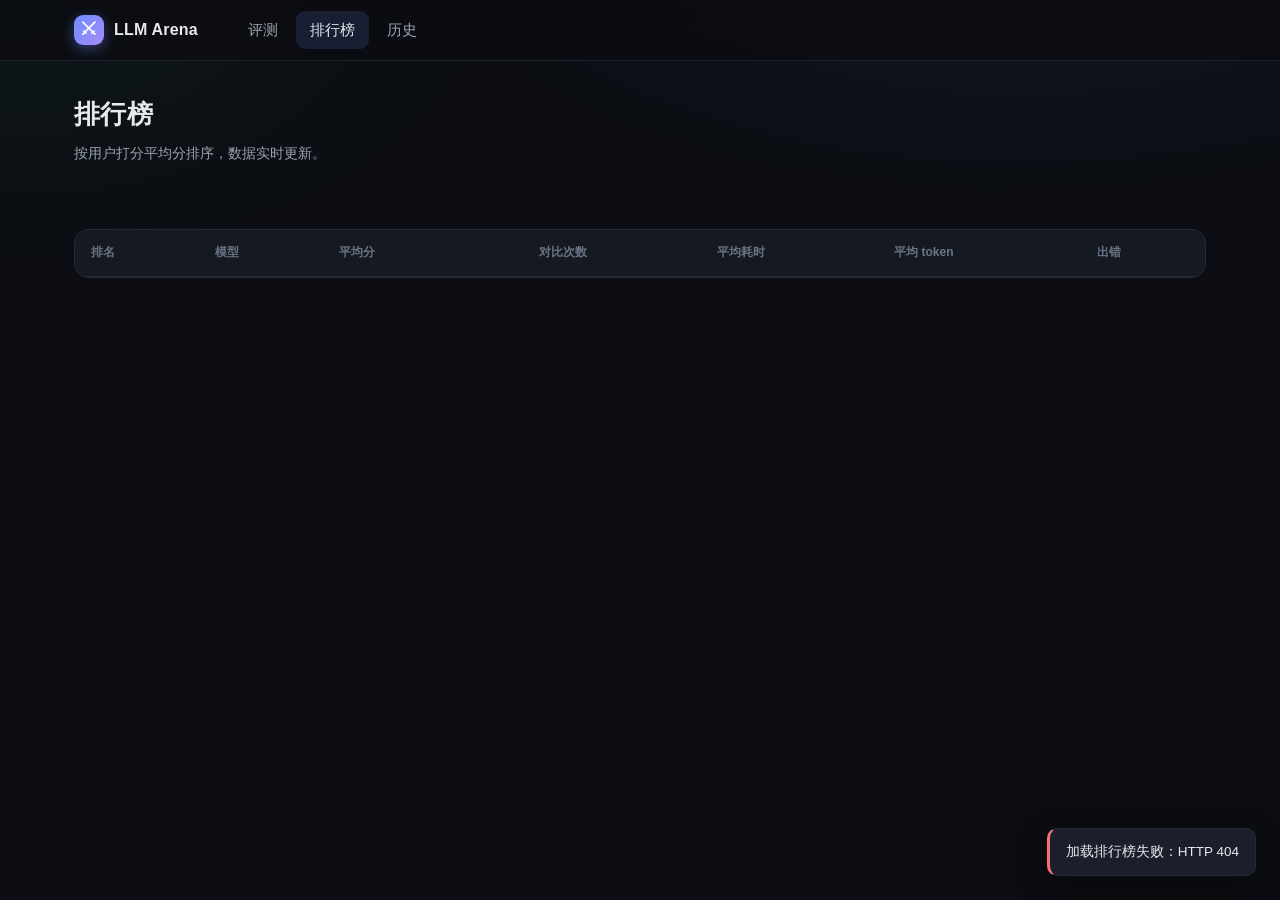
==== static/leaderboard.html @ 7d8d3189 "feat: 前端三页面（评测/排行榜/历史） - 原生 HTML/CSS/JS，零构建、无 CDN、深色现代 AI 工具质感 - 评测页：问题输入/模型多选/分类/骨架屏/并排结果卡片/健康检查 - " ====
<!DOCTYPE html>
<html lang="zh-CN">
<head>
  <meta charset="UTF-8" />
  <meta name="viewport" content="width=device-width, initial-scale=1.0" />
  <title>排行榜 · LLM Arena</title>
  <link rel="stylesheet" href="/static/css/style.css" />
  <link rel="icon" href="data:image/svg+xml,<svg xmlns='http://www.w3.org/2000/svg' viewBox='0 0 100 100'><text y='.9em' font-size='90'>⚔️</text></svg>" />
</head>
<body>
  <nav class="nav">
    <div class="nav-inner">
      <a class="brand" href="/"><span class="brand-logo">⚔</span> LLM Arena</a>
      <div class="nav-links">
        <a class="nav-link" href="/">评测</a>
        <a class="nav-link active" href="/leaderboard">排行榜</a>
        <a class="nav-link" href="/history">历史</a>
      </div>
    </div>
  </nav>

  <main class="container">
    <div class="page-head">
      <h1 class="page-title">排行榜</h1>
      <p class="page-sub">按用户打分平均分排序，数据实时更新。</p>
    </div>

    <!-- 汇总卡片 -->
    <div class="rank-cards" id="stat-cards"></div>

    <!-- 分类筛选 -->
    <div class="chips" id="filter-chips" style="margin-bottom:18px"></div>

    <!-- 排行表格 -->
    <div class="table-wrap">
      <table class="rank">
        <thead>
          <tr>
            <th>排名</th>
            <th>模型</th>
            <th style="width:200px">平均分</th>
            <th>对比次数</th>
            <th>平均耗时</th>
            <th>平均 token</th>
            <th>出错</th>
          </tr>
        </thead>
        <tbody id="rank-body"></tbody>
      </table>
      <div class="empty-state" id="empty" style="display:none">
        <div class="icon">🏜️</div>还没有评测数据，去 <a href="/">发起一次对战</a> 吧
      </div>
    </div>
  </main>

  <script src="/static/js/markdown.js"></script>
  <script src="/static/js/common.js"></script>
  <script>
    (function () {
      "use strict";
      const $ = (s) => document.querySelector(s);
      const A = window.arena;
      let currentCategory = "全部";

      async function load() {
        const chipsBox = $("#filter-chips");
        try {
          const { categories } = await A.fetchModels();
          const opts = ["全部", ...categories];
          chipsBox.innerHTML = "";
          opts.forEach((c) => {
            const chip = document.createElement("span");
            chip.className = "chip" + (c === currentCategory ? " active" : "");
            chip.textContent = c;
            chip.addEventListener("click", () => { currentCategory = c; renderChips(opts); load(); });
            chipsBox.appendChild(chip);
          });
        } catch (_) { /* 分类加载失败不阻塞表格 */ }

        const data = await A.api("/api/leaderboard?category=" + encodeURIComponent(currentCategory));
        render(data);
      }

      function renderChips(opts) {
        const chipsBox = $("#filter-chips");
        chipsBox.querySelectorAll(".chip").forEach((el, i) => {
          el.classList.toggle("active", opts[i] === currentCategory);
        });
      }

      function render(data) {
        const items = data.items;
        const body = $("#rank-body");
        body.innerHTML = "";
        $("#empty").style.display = items.length ? "none" : "block";

        // 汇总
        const totalBattles = items.reduce((s, i) => s + (i.battle_count || 0), 0);
        const maxScore = items.length ? Math.max(...items.map((i) => i.avg_score || 0)) : 0;
        const cards = $("#stat-cards");
        cards.innerHTML = `
          <div class="card stat-card"><div class="k">参与模型</div><div class="v">${items.length}</div></div>
          <div class="card stat-card"><div class="k">累计对比次数</div><div class="v">${totalBattles}</div></div>
          <div class="card stat-card"><div class="k">最高平均分</div><div class="v">${maxScore ? maxScore.toFixed(2) : "—"}</div></div>
          <div class="card stat-card"><div class="k">当前分类</div><div class="v" style="font-size:18px">${data.category}</div></div>
        `;

        items.forEach((it, idx) => {
          const score = it.avg_score || 0;
          const tr = document.createElement("tr");
          const rankCls = idx === 0 ? "top1" : idx === 1 ? "top2" : idx === 2 ? "top3" : "";
          const stars = `<span class="stars readonly">${[1,2,3,4,5].map(i =>
            `<button class="star${i <= Math.round(score) ? " on" : ""}" style="cursor:default">&starf;</button>`
          ).join("")}</span>`;
          tr.innerHTML = `
            <td><span class="rank-no ${rankCls}">${idx + 1}</span></td>
            <td>
              <span style="display:inline-flex;align-items:center;gap:8px">
                <span class="mdot" style="width:18px;height:18px;border-radius:6px;display:inline-grid;place-items:center;font-size:10px;font-weight:800;color:#fff;background:${A.modelColor(it.model)}">${A.modelName(it.model).split(/\s+/)[0].slice(0,2).toUpperCase()}</span>
                <b>${A.modelName(it.model)}</b>
              </span>
            </td>
            <td>
              <div class="score-cell">
                <div class="score-bar"><i style="width:${score ? Math.min(100, score / 5 * 100) : 0}%"></i></div>
                <b style="min-width:34px">${score ? score.toFixed(2) : "—"}</b>
                <span style="font-size:11px">${stars}</span>
              </div>
            </td>
            <td>${it.battle_count}</td>
            <td>${A.fmtMs(it.avg_latency_ms)}</td>
            <td>${A.fmtTokens(it.avg_tokens)}</td>
            <td style="color:${it.error_count ? "var(--red)" : "var(--text-faint)"}">${it.error_count || 0}</td>
          `;
          body.appendChild(tr);
        });
      }

      load().catch((e) => A.toast("加载排行榜失败：" + e.message, "err"));
    })();
  </script>
</body>
</html>
---- static/css/style.css ----
/* LLM Arena 全局样式 — 深色主题 / 卡片式 / 现代 AI 工具质感 */

:root {
  --bg: #0b0d12;
  --bg-soft: #10131a;
  --card: #151922;
  --card-hover: #1a1f2b;
  --border: #232936;
  --border-soft: #1c212c;

  --text: #e7e9ee;
  --text-dim: #9aa3b2;
  --text-faint: #6b7484;

  --accent: #6d8cff;
  --accent-soft: rgba(109, 140, 255, 0.14);
  --green: #34d399;
  --red: #f87171;
  --amber: #fbbf24;

  --radius: 14px;
  --radius-sm: 9px;
  --shadow: 0 10px 30px rgba(0, 0, 0, 0.35);

  --font: -apple-system, BlinkMacSystemFont, "PingFang SC", "Segoe UI",
    "Microsoft YaHei", "Noto Sans CJK SC", sans-serif;
  --mono: "SF Mono", "JetBrains Mono", Menlo, Consolas, "Courier New", monospace;
}

* { box-sizing: border-box; margin: 0; padding: 0; }

html { scrollbar-color: #2a3240 var(--bg); }

body {
  background:
    radial-gradient(1100px 500px at 80% -10%, rgba(109, 140, 255, 0.08), transparent 60%),
    radial-gradient(900px 480px at 0% 0%, rgba(52, 211, 153, 0.05), transparent 55%),
    var(--bg);
  color: var(--text);
  font-family: var(--font);
  font-size: 15px;
  line-height: 1.65;
  min-height: 100vh;
}

a { color: var(--accent); text-decoration: none; }
a:hover { text-decoration: underline; }

/* ---------- 导航栏 ---------- */

.nav {
  position: sticky;
  top: 0;
  z-index: 50;
  background: rgba(11, 13, 18, 0.82);
  backdrop-filter: blur(12px);
  -webkit-backdrop-filter: blur(12px);
  border-bottom: 1px solid var(--border-soft);
}

.nav-inner {
  max-width: 1180px;
  margin: 0 auto;
  padding: 0 24px;
  height: 60px;
  display: flex;
  align-items: center;
  gap: 28px;
}

.brand {
  display: flex;
  align-items: center;
  gap: 10px;
  font-weight: 700;
  font-size: 16px;
  letter-spacing: 0.2px;
  color: var(--text);
}
.brand:hover { text-decoration: none; }

.brand-logo {
  width: 30px;
  height: 30px;
  border-radius: 9px;
  display: grid;
  place-items: center;
  background: linear-gradient(135deg, var(--accent), #a78bfa);
  color: #fff;
  font-size: 16px;
  box-shadow: 0 4px 14px rgba(109, 140, 255, 0.4);
}

.nav-links { display: flex; gap: 4px; margin-left: 8px; }

.nav-link {
  padding: 7px 14px;
  border-radius: var(--radius-sm);
  color: var(--text-dim);
  font-weight: 500;
  transition: all 0.15s;
}
.nav-link:hover { color: var(--text); background: rgba(255, 255, 255, 0.05); text-decoration: none; }
.nav-link.active { color: var(--text); background: var(--accent-soft); }

.nav-right { margin-left: auto; display: flex; align-items: center; gap: 12px; }
.nav-status {
  font-size: 12px;
  color: var(--text-faint);
  display: flex;
  align-items: center;
  gap: 6px;
}
.dot {
  width: 8px; height: 8px; border-radius: 50%;
  background: var(--green);
  box-shadow: 0 0 8px var(--green);
  display: inline-block;
}
.dot.off { background: var(--red); box-shadow: 0 0 8px var(--red); }
.dot.wait { background: var(--amber); box-shadow: 0 0 8px var(--amber); animation: pulse 1.2s infinite; }

@keyframes pulse { 50% { opacity: 0.35; } }

/* ---------- 布局容器 ---------- */

.container { max-width: 1180px; margin: 0 auto; padding: 32px 24px 64px; }

.page-head { margin-bottom: 24px; }
.page-title { font-size: 26px; font-weight: 750; letter-spacing: 0.3px; }
.page-sub { color: var(--text-dim); margin-top: 6px; font-size: 14px; }

/* ---------- 卡片 ---------- */

.card {
  background: var(--card);
  border: 1px solid var(--border);
  border-radius: var(--radius);
  box-shadow: var(--shadow);
}

/* ---------- 评测表单 ---------- */

.battle-card { padding: 24px; }

.field-label {
  font-size: 13px;
  font-weight: 600;
  color: var(--text-dim);
  margin-bottom: 8px;
  display: flex;
  align-items: center;
  justify-content: space-between;
}

.question-input {
  width: 100%;
  min-height: 120px;
  resize: vertical;
  background: var(--bg-soft);
  border: 1px solid var(--border);
  border-radius: var(--radius-sm);
  color: var(--text);
  font-family: var(--font);
  font-size: 15px;
  line-height: 1.6;
  padding: 14px 16px;
  transition: border-color 0.15s, box-shadow 0.15s;
}
.question-input:focus {
  outline: none;
  border-color: var(--accent);
  box-shadow: 0 0 0 3px rgba(109, 140, 255, 0.18);
}
.question-input::placeholder { color: var(--text-faint); }
.char-count { font-size: 12px; color: var(--text-faint); font-weight: 400; }

.form-grid {
  display: grid;
  grid-template-columns: 1fr 1.4fr;
  gap: 20px;
  margin-top: 18px;
}

/* 分类选择 */
.chips { display: flex; flex-wrap: wrap; gap: 8px; }

.chip {
  padding: 7px 14px;
  border-radius: 999px;
  background: var(--bg-soft);
  border: 1px solid var(--border);
  color: var(--text-dim);
  font-size: 13px;
  font-weight: 500;
  cursor: pointer;
  user-select: none;
  transition: all 0.15s;
}
.chip:hover { border-color: var(--text-faint); color: var(--text); }
.chip.active {
  background: var(--accent-soft);
  border-color: var(--accent);
  color: var(--accent);
}

/* 模型多选 */
.model-select { display: flex; flex-wrap: wrap; gap: 8px; }

.model-chip {
  display: inline-flex;
  align-items: center;
  gap: 8px;
  padding: 7px 13px;
  border-radius: 999px;
  background: var(--bg-soft);
  border: 1px solid var(--border);
  color: var(--text-dim);
  font-size: 13px;
  font-weight: 500;
  cursor: pointer;
  user-select: none;
  transition: all 0.15s;
}
.model-chip:hover { border-color: var(--text-faint); color: var(--text); }
.model-chip.active { color: var(--text); background: var(--card-hover); }
.model-chip .mdot {
  width: 8px; height: 8px; border-radius: 50%;
  background: var(--mc, var(--accent));
  box-shadow: 0 0 6px var(--mc, var(--accent));
}
.model-chip.off .mdot { background: var(--text-faint); box-shadow: none; }

/* 提交按钮 */
.submit-row { margin-top: 20px; display: flex; align-items: center; gap: 14px; }

.btn {
  display: inline-flex;
  align-items: center;
  gap: 8px;
  border: none;
  border-radius: 10px;
  padding: 11px 22px;
  font-size: 14px;
  font-weight: 650;
  cursor: pointer;
  transition: all 0.15s;
  font-family: var(--font);
}
.btn-primary {
  background: linear-gradient(135deg, var(--accent), #8b5cf6);
  color: #fff;
  box-shadow: 0 6px 20px rgba(109, 140, 255, 0.35);
}
.btn-primary:hover { filter: brightness(1.08); transform: translateY(-1px); }
.btn-primary:disabled { opacity: 0.55; cursor: not-allowed; transform: none; filter: none; }

.btn-ghost {
  background: transparent;
  border: 1px solid var(--border);
  color: var(--text-dim);
}
.btn-ghost:hover { border-color: var(--text-faint); color: var(--text); }

.spinner {
  width: 15px; height: 15px;
  border: 2px solid rgba(255, 255, 255, 0.35);
  border-top-color: #fff;
  border-radius: 50%;
  animation: spin 0.8s linear infinite;
}
@keyframes spin { to { transform: rotate(360deg); } }

/* 健康状态 */
.health-row { margin-top: 18px; display: flex; flex-wrap: wrap; gap: 8px; }
.health-pill {
  display: inline-flex;
  align-items: center;
  gap: 7px;
  padding: 5px 12px;
  border-radius: 999px;
  background: var(--bg-soft);
  border: 1px solid var(--border);
  font-size: 12px;
  color: var(--text-dim);
}
.health-pill .sdot { width: 7px; height: 7px; border-radius: 50%; }
.sdot.ok { background: var(--green); box-shadow: 0 0 6px var(--green); }
.sdot.bad { background: var(--red); box-shadow: 0 0 6px var(--red); }
.sdot.na { background: var(--text-faint); }

/* ---------- 回答结果卡片 ---------- */

.results-head {
  margin: 36px 0 16px;
  display: flex;
  align-items: baseline;
  gap: 12px;
}
.results-head h2 { font-size: 18px; font-weight: 700; }
.results-head .hint { color: var(--text-faint); font-size: 13px; }

.answer-grid {
  display: grid;
  grid-template-columns: repeat(auto-fill, minmax(360px, 1fr));
  gap: 18px;
  align-items: start;
}

.answer-card {
  position: relative;
  background: var(--card);
  border: 1px solid var(--border);
  border-radius: var(--radius);
  overflow: hidden;
  display: flex;
  flex-direction: column;
  transition: border-color 0.15s, transform 0.15s;
}
.answer-card:hover { border-color: #2e3545; transform: translateY(-2px); }
.answer-card::before {
  content: "";
  position: absolute;
  top: 0; left: 0; right: 0;
  height: 3px;
  background: linear-gradient(90deg, var(--mc, var(--accent)), transparent);
}

.answer-head {
  display: flex;
  align-items: center;
  gap: 10px;
  padding: 14px 16px;
  border-bottom: 1px solid var(--border-soft);
}
.answer-head .mdot {
  width: 26px; height: 26px; border-radius: 8px;
  display: grid; place-items: center;
  font-size: 12px; font-weight: 800; color: #fff;
  background: var(--mc, var(--accent));
  box-shadow: 0 2px 10px rgba(0, 0, 0, 0.3);
}
.answer-head .mname { font-weight: 650; font-size: 14px; }
.answer-meta {
  margin-left: auto;
  text-align: right;
  color: var(--text-faint);
  font-size: 11.5px;
  line-height: 1.45;
}

.answer-body {
  padding: 16px;
  flex: 1;
  overflow-wrap: anywhere;
  font-size: 14.5px;
}

.answer-body.markdown { color: var(--text); }
.answer-body.markdown h1, .answer-body.markdown h2, .answer-body.markdown h3,
.answer-body.markdown h4 { margin: 14px 0 8px; line-height: 1.4; }
.answer-body.markdown h1 { font-size: 19px; }
.answer-body.markdown h2 { font-size: 17px; }
.answer-body.markdown h3 { font-size: 15px; }
.answer-body.markdown p { margin: 7px 0; }
.answer-body.markdown ul, .answer-body.markdown ol { margin: 8px 0 8px 22px; }
.answer-body.markdown li { margin: 3px 0; }
.answer-body.markdown code {
  font-family: var(--mono);
  font-size: 12.5px;
  background: rgba(255, 255, 255, 0.07);
  border: 1px solid rgba(255, 255, 255, 0.08);
  padding: 1px 5px;
  border-radius: 5px;
  color: #f0b4d8;
}
.answer-body.markdown pre {
  background: #0b0e14;
  border: 1px solid var(--border);
  border-radius: 8px;
  padding: 12px 14px;
  overflow-x: auto;
  margin: 10px 0;
}
.answer-body.markdown pre code { background: none; border: none; padding: 0; color: #d6e2ff; }
.answer-body.markdown blockquote {
  border-left: 3px solid var(--accent);
  padding: 4px 12px;
  margin: 10px 0;
  color: var(--text-dim);
  background: rgba(255, 255, 255, 0.03);
  border-radius: 0 6px 6px 0;
}
.answer-body.markdown table {
  border-collapse: collapse;
  margin: 10px 0;
  width: 100%;
  font-size: 13px;
}
.answer-body.markdown th, .answer-body.markdown td {
  border: 1px solid var(--border);
  padding: 6px 10px;
  text-align: left;
}
.answer-body.markdown th { background: var(--bg-soft); }
.answer-body.markdown hr { border: none; border-top: 1px solid var(--border); margin: 14px 0; }

/* 错误提示 */
.answer-error {
  margin: 12px 16px;
  padding: 10px 12px;
  border-radius: 8px;
  background: rgba(248, 113, 113, 0.1);
  border: 1px solid rgba(248, 113, 113, 0.25);
  color: var(--red);
  font-size: 13px;
  font-family: var(--mono);
  white-space: pre-wrap;
  word-break: break-word;
}

.answer-empty { color: var(--text-faint); padding: 24px 16px; text-align: center; }

/* 星标评分 */
.answer-foot {
  padding: 12px 16px;
  border-top: 1px solid var(--border-soft);
  display: flex;
  align-items: center;
  gap: 10px;
}
.stars { display: inline-flex; gap: 2px; }
.star {
  font-size: 20px;
  line-height: 1;
  color: #3a4150;
  cursor: pointer;
  transition: color 0.1s, transform 0.1s;
  background: none; border: none; padding: 0;
}
.star:hover { transform: scale(1.15); }
.star.on { color: var(--amber); text-shadow: 0 0 10px rgba(251, 191, 36, 0.4); }
.stars.readonly .star { cursor: default; }
.stars.readonly .star:hover { transform: none; }

.rate-hint { font-size: 12px; color: var(--text-faint); }

/* 加载骨架 */
.skeleton-grid { display: grid; grid-template-columns: repeat(auto-fill, minmax(360px, 1fr)); gap: 18px; }
.skeleton {
  height: 220px;
  border-radius: var(--radius);
  background: linear-gradient(100deg, var(--card) 40%, var(--card-hover) 50%, var(--card) 60%);
  background-size: 200% 100%;
  animation: shimmer 1.3s infinite;
  border: 1px solid var(--border);
}
@keyframes shimmer { to { background-position: -200% 0; } }

/* ---------- 排行榜 ---------- */

.rank-cards { display: grid; grid-template-columns: repeat(auto-fit, minmax(180px, 1fr)); gap: 14px; margin-bottom: 22px; }
.stat-card { padding: 16px 18px; }
.stat-card .k { font-size: 12.5px; color: var(--text-faint); }
.stat-card .v { font-size: 24px; font-weight: 750; margin-top: 4px; letter-spacing: 0.2px; }

.table-wrap { overflow-x: auto; border-radius: var(--radius); border: 1px solid var(--border); background: var(--card); }
table.rank {
  width: 100%;
  border-collapse: collapse;
  font-size: 14px;
}
table.rank th {
  text-align: left;
  padding: 13px 16px;
  font-size: 12px;
  color: var(--text-faint);
  font-weight: 600;
  border-bottom: 1px solid var(--border);
  white-space: nowrap;
}
table.rank td {
  padding: 13px 16px;
  border-bottom: 1px solid var(--border-soft);
  vertical-align: middle;
}
table.rank tr:last-child td { border-bottom: none; }
table.rank tr:hover td { background: rgba(255, 255, 255, 0.02); }

.rank-no { width: 26px; height: 26px; border-radius: 8px; display: inline-grid; place-items: center; font-weight: 700; font-size: 13px; background: var(--bg-soft); color: var(--text-dim); }
.rank-no.top1 { background: linear-gradient(135deg, #fbbf24, #f59e0b); color: #1a1202; }
.rank-no.top2 { background: linear-gradient(135deg, #cbd5e1, #94a3b8); color: #0f172a; }
.rank-no.top3 { background: linear-gradient(135deg, #d97706, #b45309); color: #fff; }

.score-cell { display: flex; align-items: center; gap: 10px; }
.score-bar {
  width: 110px; height: 8px;
  background: var(--bg-soft);
  border-radius: 999px;
  overflow: hidden;
}
.score-bar > i {
  display: block; height: 100%;
  border-radius: 999px;
  background: linear-gradient(90deg, var(--accent), #a78bfa);
}

/* ---------- 历史 ---------- */

.history-list { display: flex; flex-direction: column; gap: 12px; }
.hist-item {
  padding: 16px 18px;
  cursor: pointer;
  transition: border-color 0.15s, transform 0.15s;
  display: flex;
  flex-direction: column;
  gap: 8px;
}
.hist-item:hover { border-color: #2e3545; transform: translateY(-1px); }
.hist-item .q { font-size: 15px; font-weight: 550; color: var(--text); overflow-wrap: anywhere; }
.hist-item .q.clamp {
  display: -webkit-box;
  -webkit-line-clamp: 2;
  -webkit-box-orient: vertical;
  overflow: hidden;
}
.hist-meta { display: flex; flex-wrap: wrap; gap: 8px 14px; color: var(--text-faint); font-size: 12.5px; align-items: center; }

.tag {
  display: inline-flex;
  align-items: center;
  padding: 2px 9px;
  border-radius: 999px;
  font-size: 11.5px;
  font-weight: 600;
  background: var(--accent-soft);
  color: var(--accent);
  border: 1px solid rgba(109, 140, 255, 0.25);
}
.tag-muted { background: rgba(255,255,255,0.05); color: var(--text-dim); border-color: var(--border); }

.empty-state { padding: 60px 24px; text-align: center; color: var(--text-faint); }
.empty-state .icon { font-size: 40px; margin-bottom: 12px; }

/* 详情面板 */
.detail-back { margin-bottom: 16px; }
.detail-question { padding: 20px 22px; margin-bottom: 20px; }
.detail-question .dq-text { font-size: 17px; font-weight: 600; margin-top: 6px; line-height: 1.55; }
.detail-question .dq-meta { display: flex; gap: 12px; align-items: center; color: var(--text-faint); font-size: 13px; margin-top: 8px; }

/* ---------- Toast ---------- */

.toast-wrap {
  position: fixed;
  bottom: 24px;
  right: 24px;
  display: flex;
  flex-direction: column;
  gap: 10px;
  z-index: 100;
}
.toast {
  background: var(--card-hover);
  border: 1px solid var(--border);
  border-left: 3px solid var(--accent);
  color: var(--text);
  padding: 12px 16px;
  border-radius: 10px;
  font-size: 13.5px;
  box-shadow: var(--shadow);
  animation: slideIn 0.2s ease;
  max-width: 340px;
}
.toast.ok { border-left-color: var(--green); }
.toast.err { border-left-color: var(--red); }
@keyframes slideIn { from { transform: translateY(8px); opacity: 0; } }

/* ---------- 响应式 ---------- */

@media (max-width: 860px) {
  .form-grid { grid-template-columns: 1fr; }
  .answer-grid, .skeleton-grid { grid-template-columns: 1fr; }
  .nav-inner { padding: 0 16px; gap: 16px; }
  .nav-links { gap: 0; }
  .nav-link { padding: 7px 10px; font-size: 14px; }
  .nav-status { display: none; }
  .container { padding: 22px 16px 48px; }
}
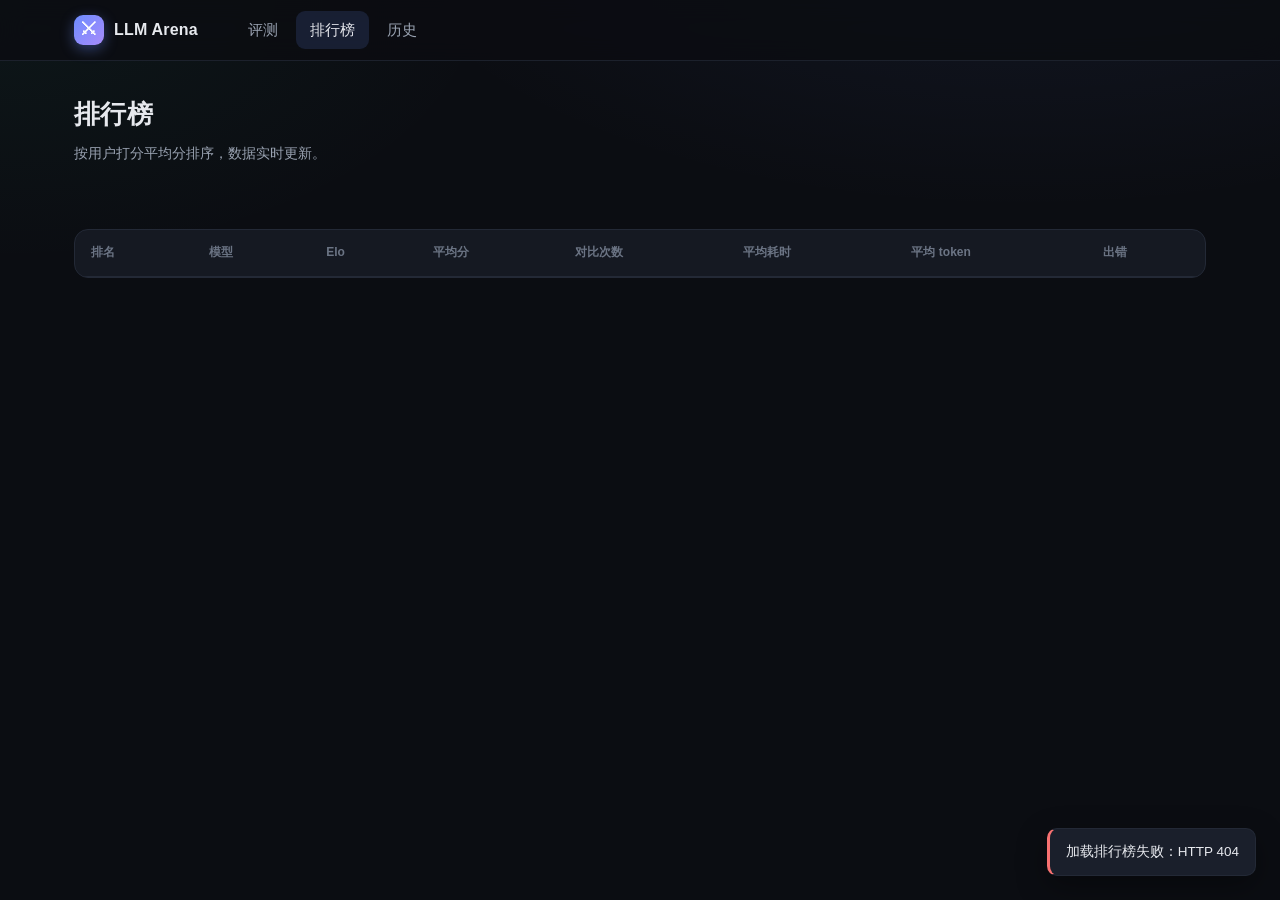
==== commit 5053f1c0: "feat: 双盲对决 + Elo 排名 + 13 测试 + CI - Feat: elo.py 纯函数引擎(K=32, 起始 1000) + duels/elo_ratings 表 - Feat: P" ====
--- a/static/leaderboard.html
+++ b/static/leaderboard.html
@@ -36,9 +36,10 @@
       <table class="rank">
         <thead>
           <tr>
-            <th>排名</th>
+<th>排名</th>
             <th>模型</th>
-            <th style="width:200px">平均分</th>
+            <th>Elo</th>
+            <th>平均分</th>
             <th>对比次数</th>
             <th>平均耗时</th>
             <th>平均 token</th>
@@ -97,6 +98,7 @@
         // 汇总
         const totalBattles = items.reduce((s, i) => s + (i.battle_count || 0), 0);
         const maxScore = items.length ? Math.max(...items.map((i) => i.avg_score || 0)) : 0;
+        const hasDuel = items.some((i) => (i.duel_count || 0) > 0);
         const cards = $("#stat-cards");
         cards.innerHTML = `
           <div class="card stat-card"><div class="k">参与模型</div><div class="v">${items.length}</div></div>
@@ -112,6 +114,9 @@
           const stars = `<span class="stars readonly">${[1,2,3,4,5].map(i =>
             `<button class="star${i <= Math.round(score) ? " on" : ""}" style="cursor:default">&starf;</button>`
           ).join("")}</span>`;
+          const eloCell = hasDuel
+            ? `<td><b>${it.elo ? it.elo.toFixed(0) : "—"}</b><span style="font-size:11px;color:var(--text-faint)"> ${it.duel_count || 0}场</span></td>`
+            : `<td style="color:var(--text-faint)">未开启</td>`;
           tr.innerHTML = `
             <td><span class="rank-no ${rankCls}">${idx + 1}</span></td>
             <td>
@@ -120,6 +125,7 @@
                 <b>${A.modelName(it.model)}</b>
               </span>
             </td>
+            ${eloCell}
             <td>
               <div class="score-cell">
                 <div class="score-bar"><i style="width:${score ? Math.min(100, score / 5 * 100) : 0}%"></i></div>
--- a/static/css/style.css
+++ b/static/css/style.css
@@ -341,6 +341,42 @@
   box-shadow: 0 2px 10px rgba(0, 0, 0, 0.3);
 }
 .answer-head .mname { font-weight: 650; font-size: 14px; }
+.reveal-btn {
+  border: 1px dashed var(--border);
+  background: transparent;
+  color: var(--text-faint);
+  font-size: 11px;
+  padding: 2px 8px;
+  border-radius: 10px;
+  cursor: pointer;
+  transition: all 0.15s;
+}
+.reveal-btn:hover { border-color: var(--accent); color: var(--accent); }
+.answer-card.picked { border-color: var(--accent); box-shadow: 0 0 0 1px var(--accent); }
+.answer-card.picked::after {
+  content: "已选";
+  position: absolute; top: 10px; right: 10px;
+  background: var(--accent); color: #fff;
+  font-size: 10px; padding: 2px 8px; border-radius: 8px;
+}
+.duel-bar {
+  display: flex;
+  align-items: center;
+  justify-content: space-between;
+  gap: 12px;
+  margin: 14px 0 4px;
+  padding: 10px 14px;
+  background: var(--card);
+  border: 1px solid var(--border);
+  border-radius: var(--radius);
+}
+.btn-small { padding: 6px 14px; font-size: 13px; }
+.btn-small:disabled { opacity: 0.4; cursor: not-allowed; }
+.link-btn {
+  background: none; border: none; color: var(--accent);
+  cursor: pointer; font-size: 13px; text-decoration: underline;
+  padding: 0; margin-left: 4px;
+}
 .answer-meta {
   margin-left: auto;
   text-align: right;
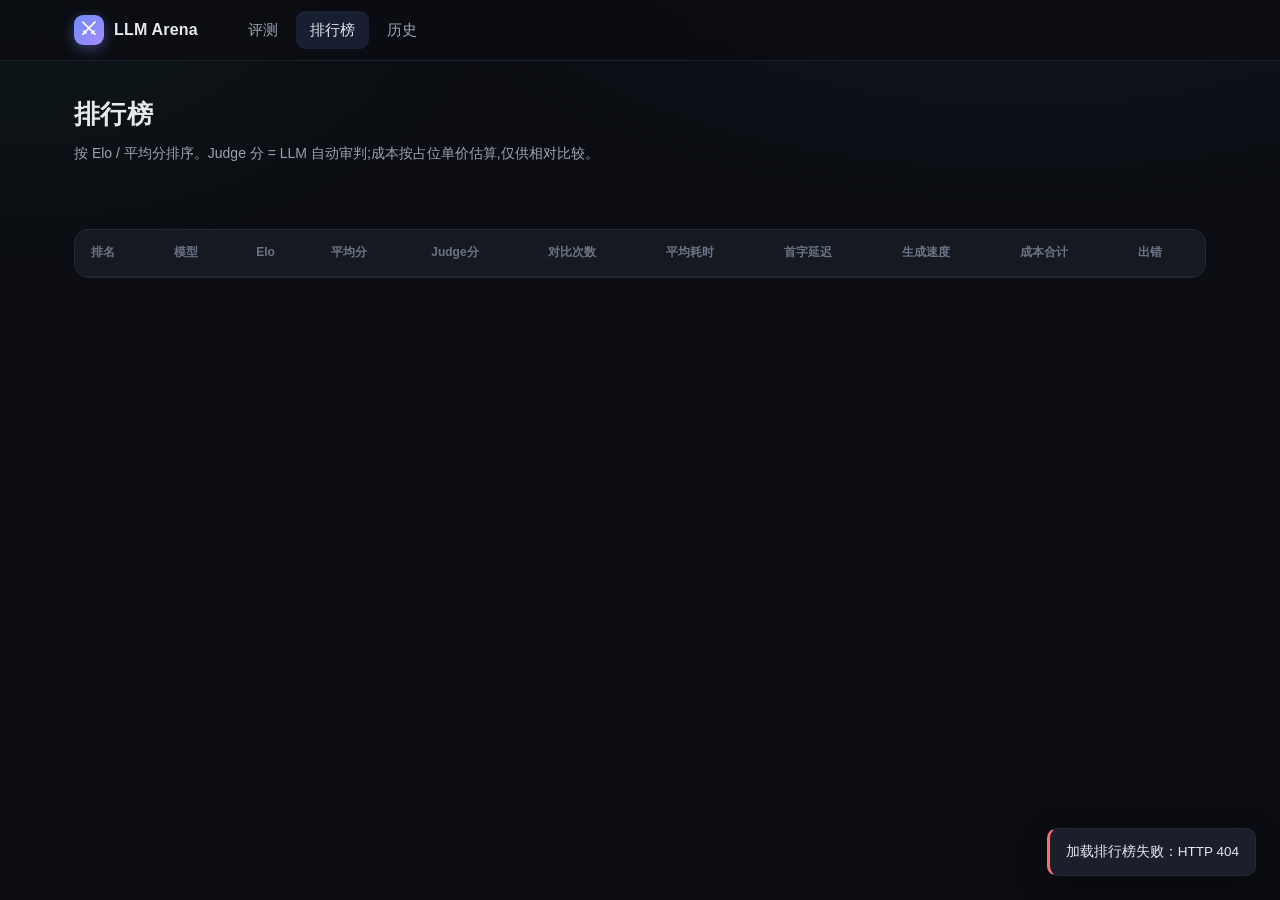
==== commit b2c4ed85: "feat: LLM Judge + 流式性能画像(TTFT/TPS/成本) - llm_client: 战斗改流式采集(stream=true), 记录 TTFT/input-output token" ====
--- a/static/leaderboard.html
+++ b/static/leaderboard.html
@@ -22,7 +22,7 @@
   <main class="container">
     <div class="page-head">
       <h1 class="page-title">排行榜</h1>
-      <p class="page-sub">按用户打分平均分排序，数据实时更新。</p>
+      <p class="page-sub">按 Elo / 平均分排序。Judge 分 = LLM 自动审判;成本按占位单价估算,仅供相对比较。</p>
     </div>
 
     <!-- 汇总卡片 -->
@@ -40,9 +40,12 @@
             <th>模型</th>
             <th>Elo</th>
             <th>平均分</th>
+            <th>Judge分</th>
             <th>对比次数</th>
             <th>平均耗时</th>
-            <th>平均 token</th>
+            <th>首字延迟</th>
+            <th>生成速度</th>
+            <th>成本合计</th>
             <th>出错</th>
           </tr>
         </thead>
@@ -97,13 +100,16 @@
 
         // 汇总
         const totalBattles = items.reduce((s, i) => s + (i.battle_count || 0), 0);
+        const totalCost = items.reduce((s, i) => s + (i.total_cost_usd || 0), 0);
         const maxScore = items.length ? Math.max(...items.map((i) => i.avg_score || 0)) : 0;
         const hasDuel = items.some((i) => (i.duel_count || 0) > 0);
+        const judged = items.filter((i) => i.avg_judge != null).length;
         const cards = $("#stat-cards");
         cards.innerHTML = `
           <div class="card stat-card"><div class="k">参与模型</div><div class="v">${items.length}</div></div>
           <div class="card stat-card"><div class="k">累计对比次数</div><div class="v">${totalBattles}</div></div>
-          <div class="card stat-card"><div class="k">最高平均分</div><div class="v">${maxScore ? maxScore.toFixed(2) : "—"}</div></div>
+          <div class="card stat-card"><div class="k">已审判模型</div><div class="v">${judged}</div></div>
+          <div class="card stat-card"><div class="k">累计成本(估)</div><div class="v" style="font-size:18px">${totalCost ? "$" + totalCost.toFixed(3) : "—"}</div></div>
           <div class="card stat-card"><div class="k">当前分类</div><div class="v" style="font-size:18px">${data.category}</div></div>
         `;
 
@@ -133,9 +139,12 @@
                 <span style="font-size:11px">${stars}</span>
               </div>
             </td>
+            <td style="${it.avg_judge != null ? "color:var(--gold, #fbbf24)" : "color:var(--text-faint)"}">${it.avg_judge != null ? it.avg_judge.toFixed(2) + "🤖" : "未判"}</td>
             <td>${it.battle_count}</td>
             <td>${A.fmtMs(it.avg_latency_ms)}</td>
-            <td>${A.fmtTokens(it.avg_tokens)}</td>
+            <td>${A.fmtMs(it.avg_ttft_ms)}</td>
+            <td>${it.avg_tps ? it.avg_tps + "/s" : "—"}</td>
+            <td>${it.total_cost_usd ? "$" + Number(it.total_cost_usd).toFixed(3) : "—"}</td>
             <td style="color:${it.error_count ? "var(--red)" : "var(--text-faint)"}">${it.error_count || 0}</td>
           `;
           body.appendChild(tr);
--- a/static/css/style.css
+++ b/static/css/style.css
@@ -622,3 +622,16 @@
   .nav-status { display: none; }
   .container { padding: 22px 16px 48px; }
 }
+
+/* LLM Judge 徽章 */
+.judge-badge {
+  display: inline-block;
+  margin: 6px 14px 0;
+  padding: 3px 10px;
+  border-radius: 999px;
+  font-size: 12px;
+  font-weight: 600;
+  color: #0f1420;
+  background: linear-gradient(135deg, #fbbf24, #f59e0b);
+  cursor: help;
+}
